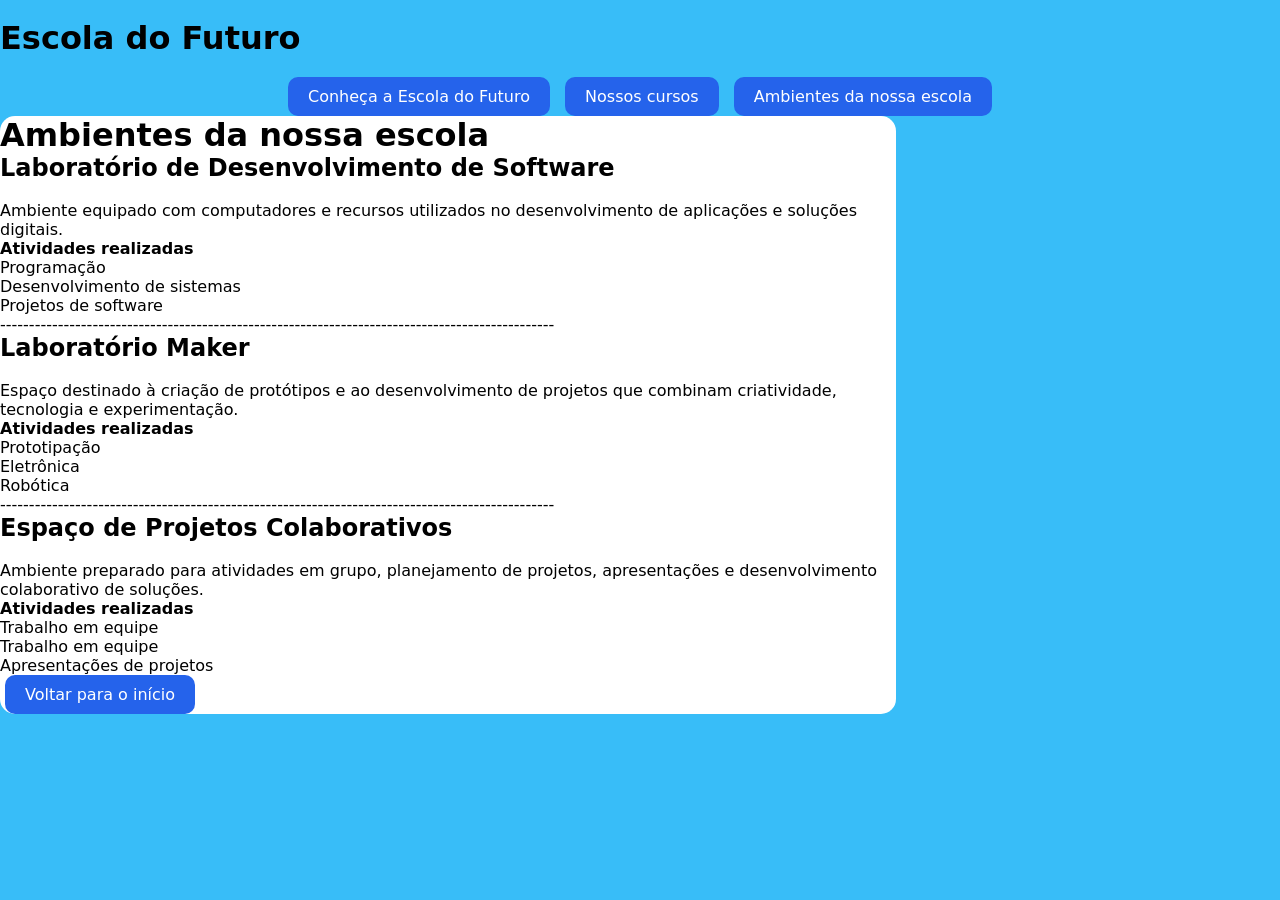
==== ambientes.html @ e974ae68 "primeiro commit" ====
<!DOCTYPE html>
<html lang="pt-BR">
<head>
    <meta charset="UTF-8">
    <meta name="viewport" content="width=device-width, initial-scale=1.0">
    <link rel="stylesheet" href="./style/base.css">
    <link rel="stylesheet" href="index.css">
    <title>Ambientes da nossa escola</title>
</head>
<body>
    
</header id= "cabecalho"> 

<img class ="logo" src="https://pub-1ef8ac0927134584ad7418df83ae2796.r2.dev/img/logo-escola-futuro.png" alt="">

<h1>Escola do Futuro</h1>

    <nav>
            <a href="sobre.html">Conheça a Escola do Futuro</a>
            <a href="cursos.html">Nossos cursos</a>
            <a href="ambientes.html">Ambientes da nossa escola</a>
    </nav>

</header>

<main> 

<h1 class="chamar">Ambientes da nossa escola</h1>

<h2> Laboratório de Desenvolvimento de Software</h2>

<img src= "https://pub-1ef8ac0927134584ad7418df83ae2796.r2.dev/img/ambiente-lab-software.jpg " alt="">

<p>Ambiente equipado com computadores e recursos utilizados no
desenvolvimento de aplicações e soluções digitais.</p>


<h4>Atividades realizadas</h4>

<ul>

<li>Programação</li>
<li>Desenvolvimento de sistemas</li>
<li>Projetos de software</li>

</ul>

------------------------------------------------------------------------------------------------

<h2> Laboratório Maker</h2>

<img src= "https://pub-1ef8ac0927134584ad7418df83ae2796.r2.dev/img/ambiente-lab-maker.jpg  " alt="">

<p>Espaço destinado à criação de protótipos e ao desenvolvimento de projetos
que combinam criatividade, tecnologia e experimentação.</p>


<h4>Atividades realizadas</h4>

<ul>

<li>Prototipação</li>
<li>Eletrônica</li>
<li>Robótica</li>

</ul>

------------------------------------------------------------------------------------------------

<h2> Espaço de Projetos Colaborativos</h2>

<img src= "https://pub-1ef8ac0927134584ad7418df83ae2796.r2.dev/img/ambiente-projetos.jpg  " alt="">

<p>Ambiente preparado para atividades em grupo, planejamento de projetos,
apresentações e desenvolvimento colaborativo de soluções.</p>


<h4>Atividades realizadas</h4>

<ul>

<li>Trabalho em equipe</li>
<li>Trabalho em equipe</li>
<li>Apresentações de projetos</li>

</ul>

 <a href="index.html">Voltar para o início</a>



</main>
</body>
</html>
---- style/base.css ----
* {
  margin: 0;
  padding: 0;
  box-sizing: border-box;
}


body {
  font-family:system-ui, -apple-system, BlinkMacSystemFont, 'Segoe UI', Roboto, Oxygen, Ubuntu, Cantarell, 'Open Sans', 'Helvetica Neue', sans-serif;
  background-color: #38BDF8;
}

header {
  background-color:#1E3A8A;
  color: white;
  text-align: center; 
  padding: 10px;
  
}

nav{
  margin-top: 20px;
  text-align: center;
  display: block;
}

nav a{

  display: inline-block; 
  background-color: #2563EB;
  color: white;
  padding: 10px 20px;
  border-radius: 10px;
  margin: 0px 5px;
  text-decoration: none;
  text-align: center;

}  

#cabecalho {
  background-color: #1E3A8A;
  color: white;
  text-align: center; 
}


main{
    background-color:#ffffff;
    width: 70%;
    border-radius: 15px;
}

a{
  display: inline-block; 
  background-color: #2563EB;
  color: white;
  padding: 10px 20px;
  border-radius: 10px;
  margin: 0px 5px;
  text-decoration: none;
  text-align: center;

}
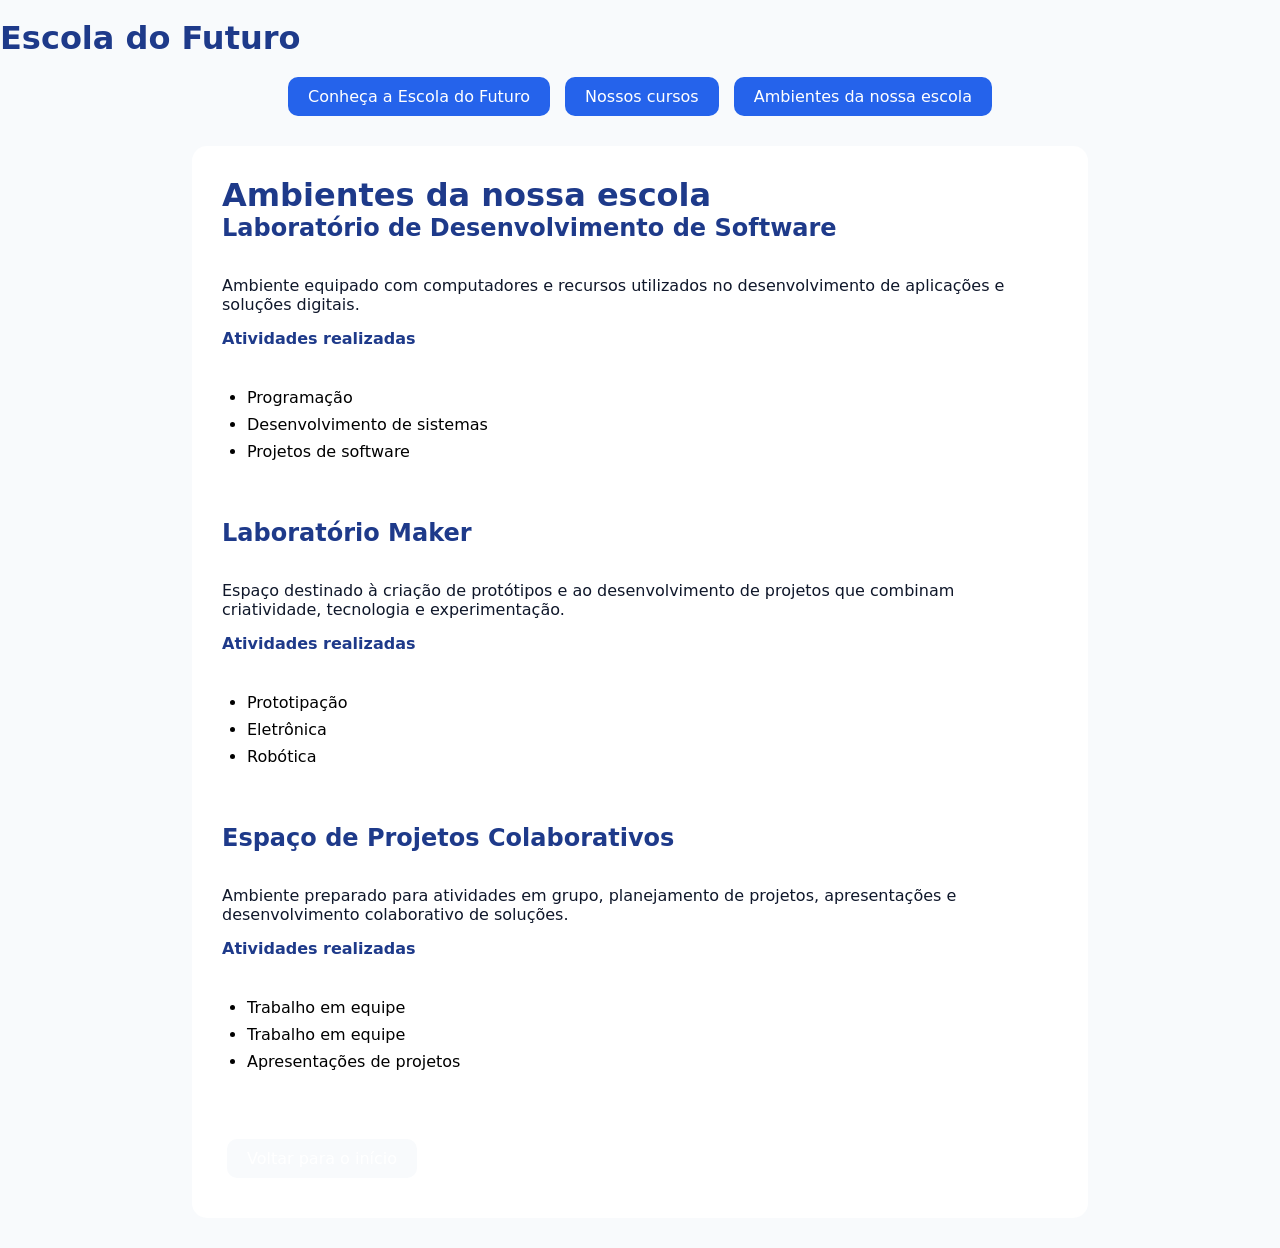
==== commit 32a7bf6c: "commit" ====
--- a/ambientes.html
+++ b/ambientes.html
@@ -4,7 +4,6 @@
     <meta charset="UTF-8">
     <meta name="viewport" content="width=device-width, initial-scale=1.0">
     <link rel="stylesheet" href="./style/base.css">
-    <link rel="stylesheet" href="index.css">
     <title>Ambientes da nossa escola</title>
 </head>
 <body>
@@ -44,8 +43,8 @@
 <li>Projetos de software</li>
 
 </ul>
-
-------------------------------------------------------------------------------------------------
+<!-- 
+------------------------------------------------------------------------------------------------ -->
 
 <h2> Laboratório Maker</h2>
 
@@ -65,7 +64,7 @@
 
 </ul>
 
-------------------------------------------------------------------------------------------------
+<!-- ------------------------------------------------------------------------------------------------ -->
 
 <h2> Espaço de Projetos Colaborativos</h2>
 
--- a/style/base.css
+++ b/style/base.css
@@ -1,65 +1,118 @@
+* { 
+  margin: 0; 
+  padding: 0; 
+  box-sizing: border-box; 
+} 
 
+ 
 
-* {
-  margin: 0;
-  padding: 0;
-  box-sizing: border-box;
-}
+body { 
 
+  font-family: system-ui, -apple-system, BlinkMacSystemFont, 'Segoe UI', Roboto, Oxygen, Ubuntu, Cantarell, 'Open Sans', 'Helvetica Neue', sans-serif; 
+  background-color: #F8FAFC; 
 
-body {
-  font-family:system-ui, -apple-system, BlinkMacSystemFont, 'Segoe UI', Roboto, Oxygen, Ubuntu, Cantarell, 'Open Sans', 'Helvetica Neue', sans-serif;
-  background-color: #38BDF8;
-}
+} 
 
-header {
-  background-color:#1E3A8A;
-  color: white;
+ 
+
+#cabecalho { 
+  background-color: #1E3A8A; 
+  color: white; 
   text-align: center; 
-  padding: 10px;
-  
-}
+  padding: 20px; 
 
-nav{
-  margin-top: 20px;
-  text-align: center;
-  display: block;
-}
+} 
 
-nav a{
+ 
 
+#cabecalho .logo { 
+  width: 250px; 
+  background-color: white; 
+  padding: 15px 40px; 
+  border-radius: 15px; 
+  display: block; 
+  margin: 0 auto; 
+} 
+
+ 
+#cabecalho h1 { 
+  background-color: white; 
+  color: #1E3A8A; 
+  width: 70%; 
+  margin: 0 auto; 
+  padding: 10px 20px; 
+  font-size: 22px; 
+  border-radius: 0 0 15px 15px; 
+} 
+
+ 
+
+nav { 
+  margin-top: 20px; 
+  text-align: center; 
+  display: block; 
+} 
+
+ 
+
+nav a { 
   display: inline-block; 
-  background-color: #2563EB;
-  color: white;
-  padding: 10px 20px;
-  border-radius: 10px;
-  margin: 0px 5px;
-  text-decoration: none;
-  text-align: center;
+  background-color: #2563EB; 
+  color: white; 
+  padding: 10px 20px; 
+  border-radius: 10px; 
+  margin: 0px 5px; 
+  text-decoration: none; 
+  text-align: center; 
+} 
 
-}  
+ 
 
-#cabecalho {
-  background-color: #1E3A8A;
-  color: white;
+main { 
+  background-color: #ffffff; 
+  width: 70%; 
+  margin: 30px auto; 
+  padding: 30px; 
+  border-radius: 15px; 
+} 
+
+ 
+main a { 
+  display: inline-block; 
+  background-color: #F8FAFC; 
+  color: white; 
+  padding: 10px 20px; 
+  border-radius: 10px; 
+  margin: 10px 5px; 
+  text-decoration: none; 
   text-align: center; 
 }
 
+h1{ color: #1E3A8A; 
+} 
 
-main{
-    background-color:#ffffff;
-    width: 70%;
-    border-radius: 15px;
-}
+h2{ color: #1E3A8A; 
+} 
 
-a{
-  display: inline-block; 
-  background-color: #2563EB;
-  color: white;
-  padding: 10px 20px;
-  border-radius: 10px;
-  margin: 0px 5px;
-  text-decoration: none;
-  text-align: center;
+h4 { 
+  color: #1E3A8A; 
+} 
 
-}+p { 
+  margin: 15px 0; 
+  color: #0F172A 
+} 
+
+ul { 
+  margin: 15px 0 25px; 
+  padding: 25px; 
+} 
+
+li { 
+  margin-bottom: 8px; 
+} 
+
+img .logo { 
+  max-width: 20%; 
+  border-radius: 10px; 
+} 
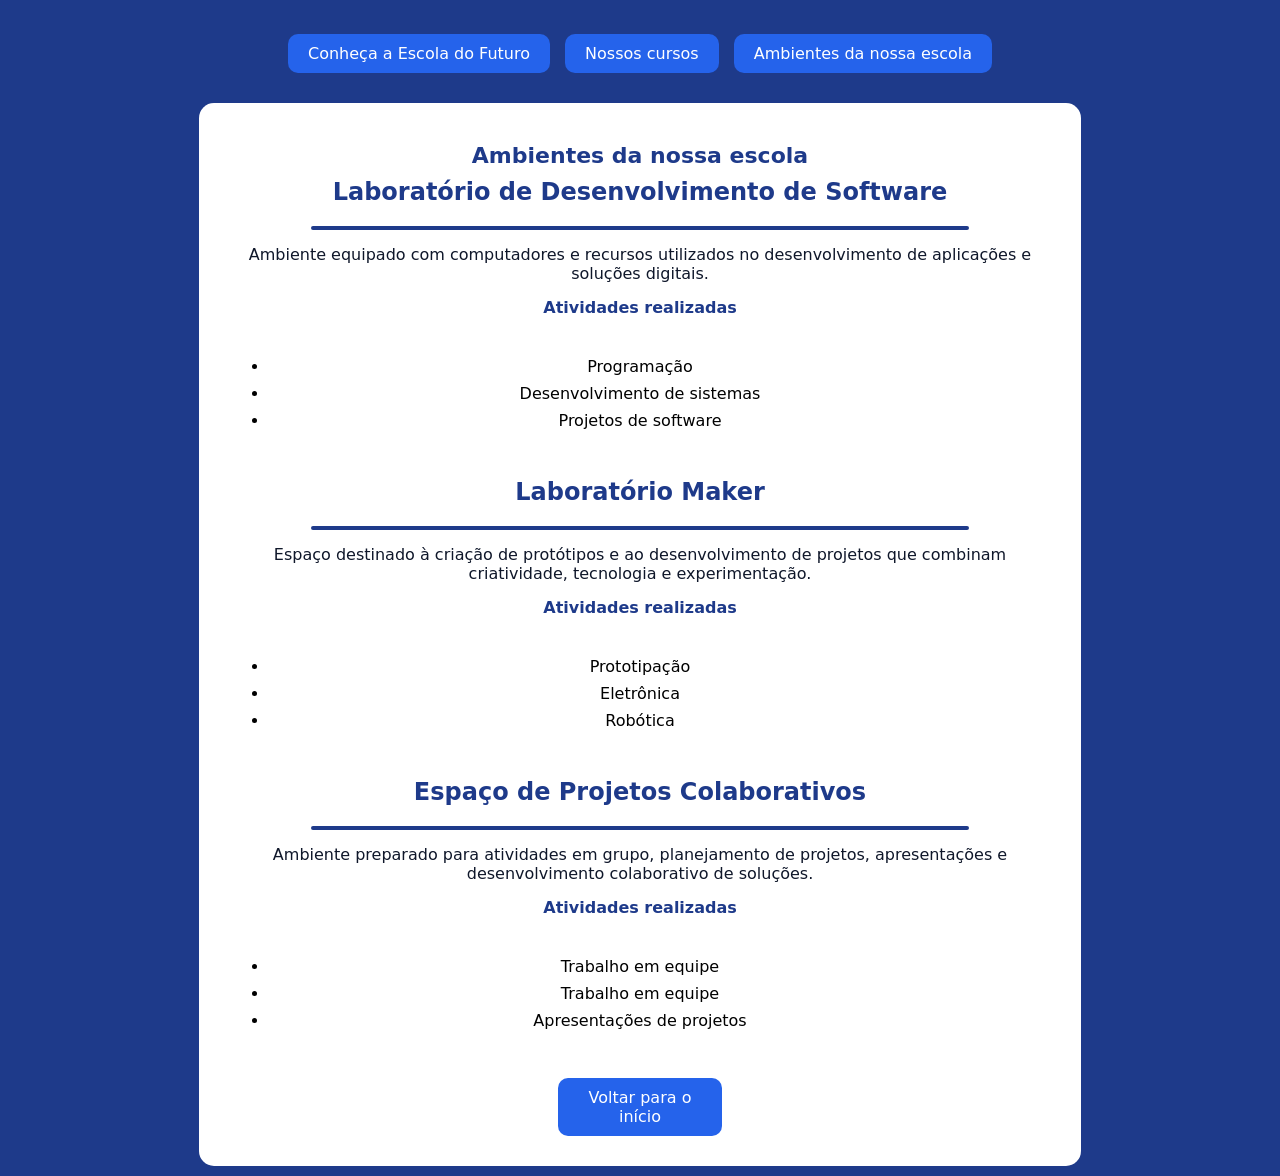
==== commit 7f24155c: "fim" ====
--- a/ambientes.html
+++ b/ambientes.html
@@ -4,15 +4,15 @@
     <meta charset="UTF-8">
     <meta name="viewport" content="width=device-width, initial-scale=1.0">
     <link rel="stylesheet" href="./style/base.css">
+
     <title>Ambientes da nossa escola</title>
-</head>
+<head>
 <body>
     
-</header id= "cabecalho"> 
+<header id= "cabecalho"> 
 
 <img class ="logo" src="https://pub-1ef8ac0927134584ad7418df83ae2796.r2.dev/img/logo-escola-futuro.png" alt="">
 
-<h1>Escola do Futuro</h1>
 
     <nav>
             <a href="sobre.html">Conheça a Escola do Futuro</a>
@@ -20,7 +20,7 @@
             <a href="ambientes.html">Ambientes da nossa escola</a>
     </nav>
 
-</header>
+<header>
 
 <main> 
 
@@ -28,7 +28,7 @@
 
 <h2> Laboratório de Desenvolvimento de Software</h2>
 
-<img src= "https://pub-1ef8ac0927134584ad7418df83ae2796.r2.dev/img/ambiente-lab-software.jpg " alt="">
+<img class="imagem" src= "https://pub-1ef8ac0927134584ad7418df83ae2796.r2.dev/img/ambiente-lab-software.jpg " alt="">
 
 <p>Ambiente equipado com computadores e recursos utilizados no
 desenvolvimento de aplicações e soluções digitais.</p>
@@ -48,7 +48,7 @@
 
 <h2> Laboratório Maker</h2>
 
-<img src= "https://pub-1ef8ac0927134584ad7418df83ae2796.r2.dev/img/ambiente-lab-maker.jpg  " alt="">
+<img class="imagem"  src= "https://pub-1ef8ac0927134584ad7418df83ae2796.r2.dev/img/ambiente-lab-maker.jpg  " alt="">
 
 <p>Espaço destinado à criação de protótipos e ao desenvolvimento de projetos
 que combinam criatividade, tecnologia e experimentação.</p>
@@ -68,7 +68,7 @@
 
 <h2> Espaço de Projetos Colaborativos</h2>
 
-<img src= "https://pub-1ef8ac0927134584ad7418df83ae2796.r2.dev/img/ambiente-projetos.jpg  " alt="">
+<img class="imagem"  src= "https://pub-1ef8ac0927134584ad7418df83ae2796.r2.dev/img/ambiente-projetos.jpg  " alt="">
 
 <p>Ambiente preparado para atividades em grupo, planejamento de projetos,
 apresentações e desenvolvimento colaborativo de soluções.</p>
--- a/style/base.css
+++ b/style/base.css
@@ -1,118 +1,120 @@
-* { 
-  margin: 0; 
-  padding: 0; 
-  box-sizing: border-box; 
-} 
-
- 
-
-body { 
-
-  font-family: system-ui, -apple-system, BlinkMacSystemFont, 'Segoe UI', Roboto, Oxygen, Ubuntu, Cantarell, 'Open Sans', 'Helvetica Neue', sans-serif; 
-  background-color: #F8FAFC; 
-
-} 
-
- 
-
-#cabecalho { 
-  background-color: #1E3A8A; 
-  color: white; 
-  text-align: center; 
-  padding: 20px; 
-
-} 
-
- 
-
-#cabecalho .logo { 
-  width: 250px; 
-  background-color: white; 
-  padding: 15px 40px; 
-  border-radius: 15px; 
-  display: block; 
-  margin: 0 auto; 
-} 
-
- 
-#cabecalho h1 { 
-  background-color: white; 
-  color: #1E3A8A; 
-  width: 70%; 
-  margin: 0 auto; 
-  padding: 10px 20px; 
-  font-size: 22px; 
-  border-radius: 0 0 15px 15px; 
-} 
-
- 
-
-nav { 
-  margin-top: 20px; 
-  text-align: center; 
-  display: block; 
-} 
-
- 
-
-nav a { 
-  display: inline-block; 
-  background-color: #2563EB; 
-  color: white; 
-  padding: 10px 20px; 
-  border-radius: 10px; 
-  margin: 0px 5px; 
-  text-decoration: none; 
-  text-align: center; 
-} 
-
- 
-
-main { 
-  background-color: #ffffff; 
-  width: 70%; 
-  margin: 30px auto; 
-  padding: 30px; 
-  border-radius: 15px; 
-} 
-
- 
-main a { 
-  display: inline-block; 
-  background-color: #F8FAFC; 
-  color: white; 
-  padding: 10px 20px; 
-  border-radius: 10px; 
-  margin: 10px 5px; 
-  text-decoration: none; 
-  text-align: center; 
+* {
+  margin: 0;
+  padding: 0;
+  box-sizing: border-box;
 }
 
-h1{ color: #1E3A8A; 
-} 
+body {
 
-h2{ color: #1E3A8A; 
-} 
+  font-family: system-ui, -apple-system, BlinkMacSystemFont, 'Segoe UI', Roboto, Oxygen, Ubuntu, Cantarell, 'Open Sans', 'Helvetica Neue', sans-serif;
+  background-color: #38BDF8;
+  font-size: medium;
 
-h4 { 
-  color: #1E3A8A; 
-} 
+}
 
-p { 
-  margin: 15px 0; 
-  color: #0F172A 
-} 
+#cabecalho {
+  background-color: #1E3A8A;
+  text-align: center;
+  padding: 10px;
+}
 
-ul { 
-  margin: 15px 0 25px; 
-  padding: 25px; 
-} 
+.logo {
+  width: 400px;
+}
 
-li { 
-  margin-bottom: 8px; 
-} 
+#cabecalho h1 {
+  color: #1E3A8A;
+  width: 70%;
+  margin: 0 auto;
+  padding: 10px 20px;
+  font-size: 22px;
+  border-radius: 15px;
+}
 
-img .logo { 
-  max-width: 20%; 
-  border-radius: 10px; 
-} +nav {
+  text-align: center;
+  display: block;
+}
+
+nav a {
+  display: inline-block;
+  background-color: #2563EB;
+  color: white;
+  padding: 10px 20px;
+  border-radius: 10px;
+  margin: 5px;
+  text-decoration: none;
+  text-align: center;
+  margin-bottom: 15px;
+
+}
+
+main {
+  background-color: #ffffff;
+  width: 70%;
+  margin: auto;
+  padding: 30px;
+  border-radius: 15px;
+  margin-top: 15px;
+
+}
+
+
+main a {
+  display: inline-block;
+  background-color: #2563EB;
+  color: white;
+  padding: 10px 20px;
+  border-radius: 10px;
+  margin: 10px;
+  text-decoration: none;
+  display: block;
+  margin: 0 auto;
+  text-align: center;
+  width: 20%;
+}
+
+
+h1 {
+  color: #1E3A8A;
+}
+
+h2 {
+  color: #1E3A8A;
+  text-align: center;
+}
+
+.chamar{
+  text-align: center;
+  margin-bottom: 20px;
+  margin-top: 15px;
+}
+
+h4 {
+  color: #1E3A8A;
+}
+
+p {
+  margin: 15px 0;
+  color: #0F172A;
+}
+
+ul {
+  margin: 15px;
+  padding: 25px;
+}
+
+li {
+  margin-bottom: 8px;
+}
+
+.imagem {
+  width: 80%;
+  border-radius: 15px;
+  border: 2px #1E3A8A solid;
+  display: block;
+  margin: 0 auto;
+  margin-top: 20px;
+}
+
+
